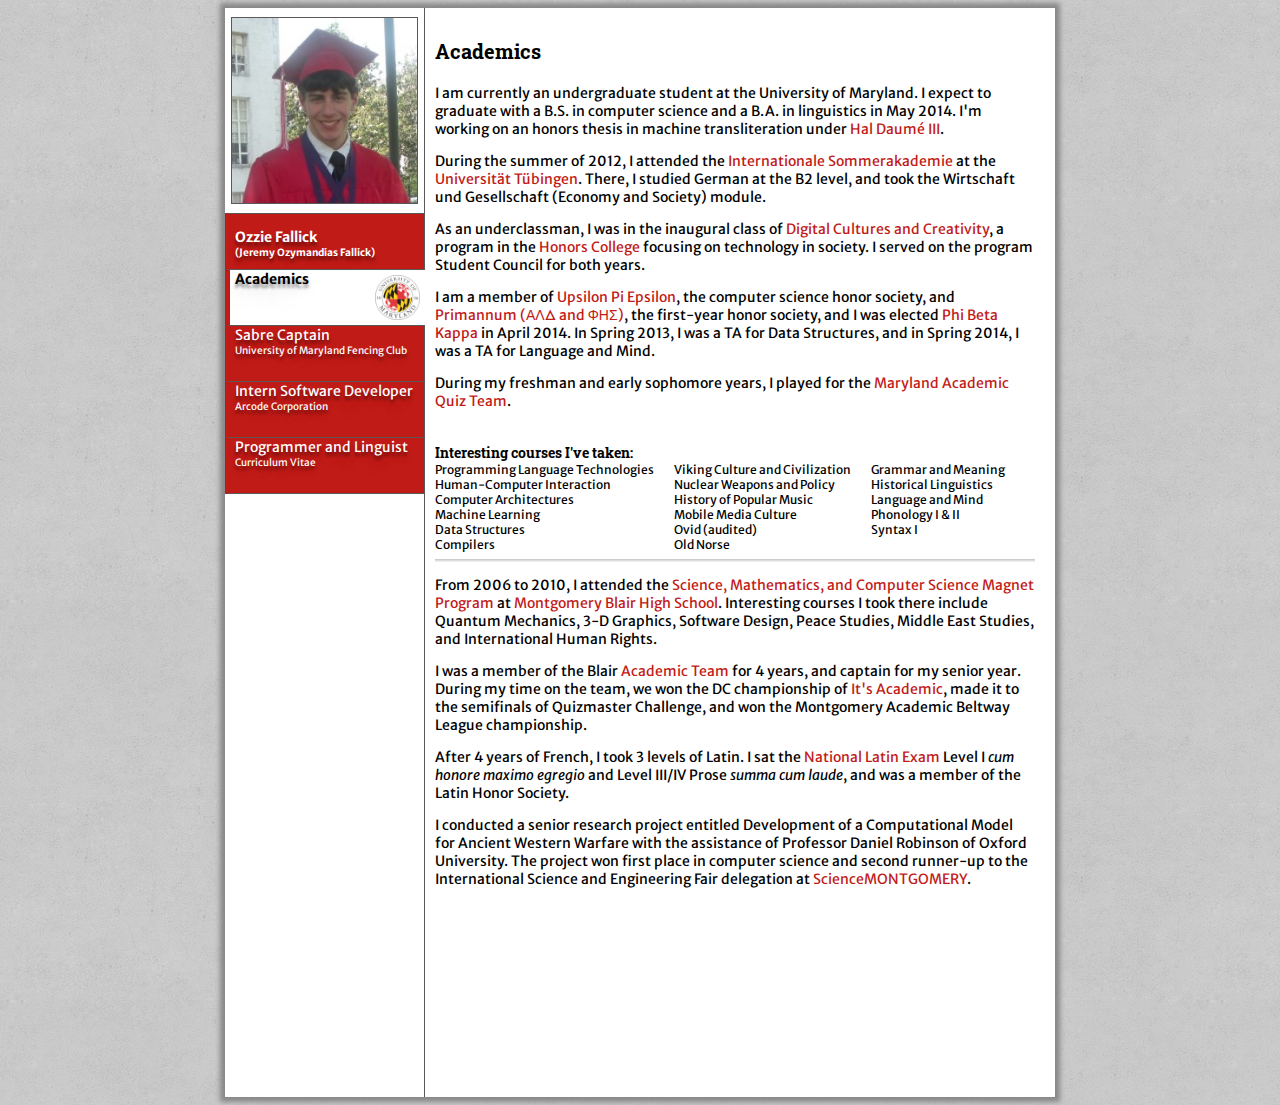
==== academics.html @ a3921b03 "Initial commit" ====
<html>
  <head>
    <meta http-equiv="Content-Type" content="text/html; charset=UTF-8" />
    <meta name="author" content="J. Ozymandias Fallick">
    <meta name="description" content="Ozzie Fallick">
    <meta name="keywords" content="Ozzie Fallick, J. Ozymandias Fallick, Jeremy Fallick, FAllick, UMD, Fencing, DCC, Computer Science, Linguistics">
    <title>Academics</title>

    <link type="text/css" rel="stylesheet" href="css/main.css" />
    <link href='http://fonts.googleapis.com/css?family=Roboto+Slab:700|Merriweather+Sans:300,700' rel='stylesheet' type='text/css'>
    <script src="js/jquery-1.9.1.min.js"></script>
    <script src="js/sidebar.js"></script>
    <script>
      $(function () {
            setupSidebar("umd");
      });
    </script>
  </head>
  <body>
    <div id="content">
      <div id="sidebar">
	<h3>Ozzie Fallick</h3>
      </div>
      <div id="main">
	<h3>Academics</h3>
	<p>I am currently an undergraduate student at the University of Maryland. I expect to graduate with a B.S. in computer science and a B.A. in linguistics in May 2014. I'm working on an honors thesis in machine transliteration under <a href="http://www.umiacs.umd.edu/~hal/" target="_blank">Hal Daumé III</a>.</p>
	<p>During the summer of 2012, I attended the <a href="http://www.uni-tuebingen.de/einrichtungen/verwaltung-dezernate/iii-internationale-angelegenheiten/abteilung-3/deutsch-lernen/sommerkurse/unterricht-klassen/internationale-sommerakademie.html" target="_blank">Internationale Sommerakademie</a> at the <a href="http://www.uni-tuebingen.de/" target="_blank">Universität Tübingen</a>. There, I studied German at the B2 level, and took the Wirtschaft und Gesellschaft (Economy and Society) module.</p>
	<p>As an underclassman, I was in the inaugural class of <a href="http://dcc.umd.edu" target="_blank">Digital Cultures and Creativity</a>, a program in the <a href="http://honors.umd.edu" target="_blank">Honors College</a> focusing on technology in society. I served on the program Student Council for both years.</p>
	<p>I am a member of <a href="http://www.cs.umd.edu/~upe/" target="_blank">Upsilon Pi Epsilon</a>, the computer science honor society, and <a href="http://www.studentorg.umd.edu/prim/" target="_blank">Primannum (ΑΛΔ and ΦΗΣ)</a>, the first-year honor society, and I was elected <a href="http://www.ugst.umd.edu/pbk.html" target="_blank">Phi Beta Kappa</a> in April 2014. In Spring 2013, I was a TA for Data Structures, and in Spring 2014, I was a TA for Language and Mind.</p>
	<p>During my freshman and early sophomore years, I played for the <a href="http://www.studentorg.umd.edu/maqt/" target="_blank">Maryland Academic Quiz Team</a>.</p>
	<div id="courses">
	  <h4>Interesting courses I've taken:</h4>
	  <div class="column">
	    Programming Language Technologies<br />
	    Human-Computer Interaction<br />
	    Computer Architectures<br />
	    Machine Learning<br />
	    Data Structures<br />
	    Compilers<br />
	  </div>
	  <div class="column">
	    Viking Culture and Civilization<br />
	    Nuclear Weapons and Policy<br />
	    History of Popular Music<br />
	    Mobile Media Culture<br />
	    Ovid (audited)<br />
	    Old Norse<br />
	  </div>
	  <div class="column">
	    Grammar and Meaning<br />
	    Historical Linguistics<br />
	    Language and Mind<br />
	    Phonology I & II<br />
	    Syntax I
	  </div>
	</div>
	<hr>
	<p>From 2006 to 2010, I attended the <a href="http://www.mbhs.edu/departments/magnet/" target="_blank">Science, Mathematics, and Computer Science Magnet Program</a> at <a href="http://www.mbhs.edu">Montgomery Blair High School</a>. Interesting courses I took there include Quantum Mechanics, 3-D Graphics, Software Design, Peace Studies, Middle East Studies, and International Human Rights.</p>
	<p>I was a member of the Blair <a href="http://itsac.mbhs.edu/" target="_blank">Academic Team</a> for 4 years, and captain for my senior year. During my time on the team, we won the DC championship of <a href="www.itsacademicquizshow.com/"‎target="_blank">It's Academic</a>, made it to the semifinals of Quizmaster Challenge, and won the Montgomery Academic Beltway League championship.</p>
	<p>After 4 years of French, I took 3 levels of Latin. I sat the <a href="http://www.nle.org">National Latin Exam</a> Level I <em>cum honore maximo egregio</em> and Level III/IV Prose <em>summa cum laude</em>, and was a member of the Latin Honor Society.</p>
	<p>I conducted a senior research project entitled Development of a Computational Model for Ancient Western Warfare with the assistance of Professor Daniel Robinson of Oxford University. The project won first place in computer science and second runner-up to the International Science and Engineering Fair delegation at <a href="http://www.sciencemontgomery.org/" target="_blank">ScienceMONTGOMERY</a>.
      </div>
    </div>
  </body>
</html>
---- css/main.css ----
body {
    background:transparent url(../img/mooning.png) repeat left top;
    font-family: 'Merriweather Sans', sans-serif;
    font-size: 14px;
    /*text-shadow: 0px 4px 3px rgba(0,0,0,0.4),
             0px 8px 13px rgba(0,0,0,0.1),
             0px 18px 23px rgba(0,0,0,0.1);*/
}

h3 {
    font-family: 'Roboto Slab', serif;
    font-size: 20px;
}

h4 {
    font-family: 'Roboto Slab', serif;
    margin-bottom: 0px;
}

table {
    font-size: 12px;
}

#content {
    margin: 0 auto;
    padding: 0;
    width: 830px;
    height: auto;
    text-align: left;
    display: block;
    background-color: #ffffff;
    overflow: hidden;
    -moz-box-shadow: 0 0 5px 5px #888;
    -webkit-box-shadow: 0 0 5px 5px #888;
    box-shadow: 0 0 5px 5px #888;
}

a {
    color: #C11B17;
    text-decoration: none;
}

a:hover {
    color: #800517;
    font-style: italic;
}

hr {
    border: none;
    /* top    */ border-top: 1px solid #ccc;
    /* middle */ background-color: #ddd; color: #ddd;
    /* bottom */ border-bottom: 1px solid #eee;
    height: 1px;
    *height: 3px; /* IE6+7 need the total height */
}

#headshot {
    width: 185px;
    border: 1px solid #595959;
    margin-top: 4px;
    margin-bottom: 4px;
    display:block;
    margin-left:auto;
    margin-right:auto;
}

.subtitle {
    font-size: 10px;
}

#sidebar {
	 float: left;
	 width: 200px;
	 padding: 0px;
}

#sidebar-top {
	 padding: 5px;
	 border-right: 1px solid #595959;
}

#sidebar_filler {
    height: auto;
    border-right: 1px solid #595959;
}

#main {
      float: left;
      width: 600px;
      margin: 5px;
      padding: 5px;
}

.nav {
    border-left: 5px solid #C11B17;
    border-bottom: 1px solid #595959;
    border-right: 1px solid #595959;
    padding-bottom: 5px;
    padding-left: 5px;
    height: 50px;
    background: #C11B17;
    color: white;
    text-shadow: 0px 4px 3px rgba(0,0,0,0.4),
             0px 8px 13px rgba(0,0,0,0.1),
             0px 18px 23px rgba(0,0,0,0.1);
}

.nav .hover {
    display: none;
    font-weight: bold;
}

.nav:hover {
    background: /*#C11B17*/white;
    cursor: pointer;
    color: black;
}

.nav:hover .normal {
    display: none;
}

.nav:hover .hover {
    display: inline;
}

.nav img {
    height: 45px;
    float: right;
    margin-top: 5px;
    margin-right: 5px;
}

#name {
    border-top: 1px solid #595959;
}

.column {
    float: left;
    margin-right: 20px;
    font-size: 12px;
}

#courses {
    overflow: hidden;
}

table.results {
    border-collapse: collapse;
    border: 1px solid #C11B17;
}

.results th, .results td {
    border: 1px solid #C11B17;
}

.results th {
    color: #ffffff;
    background-color: #C11B17;
}

.results tr.alt td {
    background-color: #F6CECE;
}

#medals td {
    text-align: center;
}

ul {
    list-style-type: none;
    font-size: 12px;
    padding: 0 0 0 10;
    margin: 0px;
}

li:before {
    content:"·";
    font-size:40px;
    vertical-align:middle;
    line-height:12px;
}
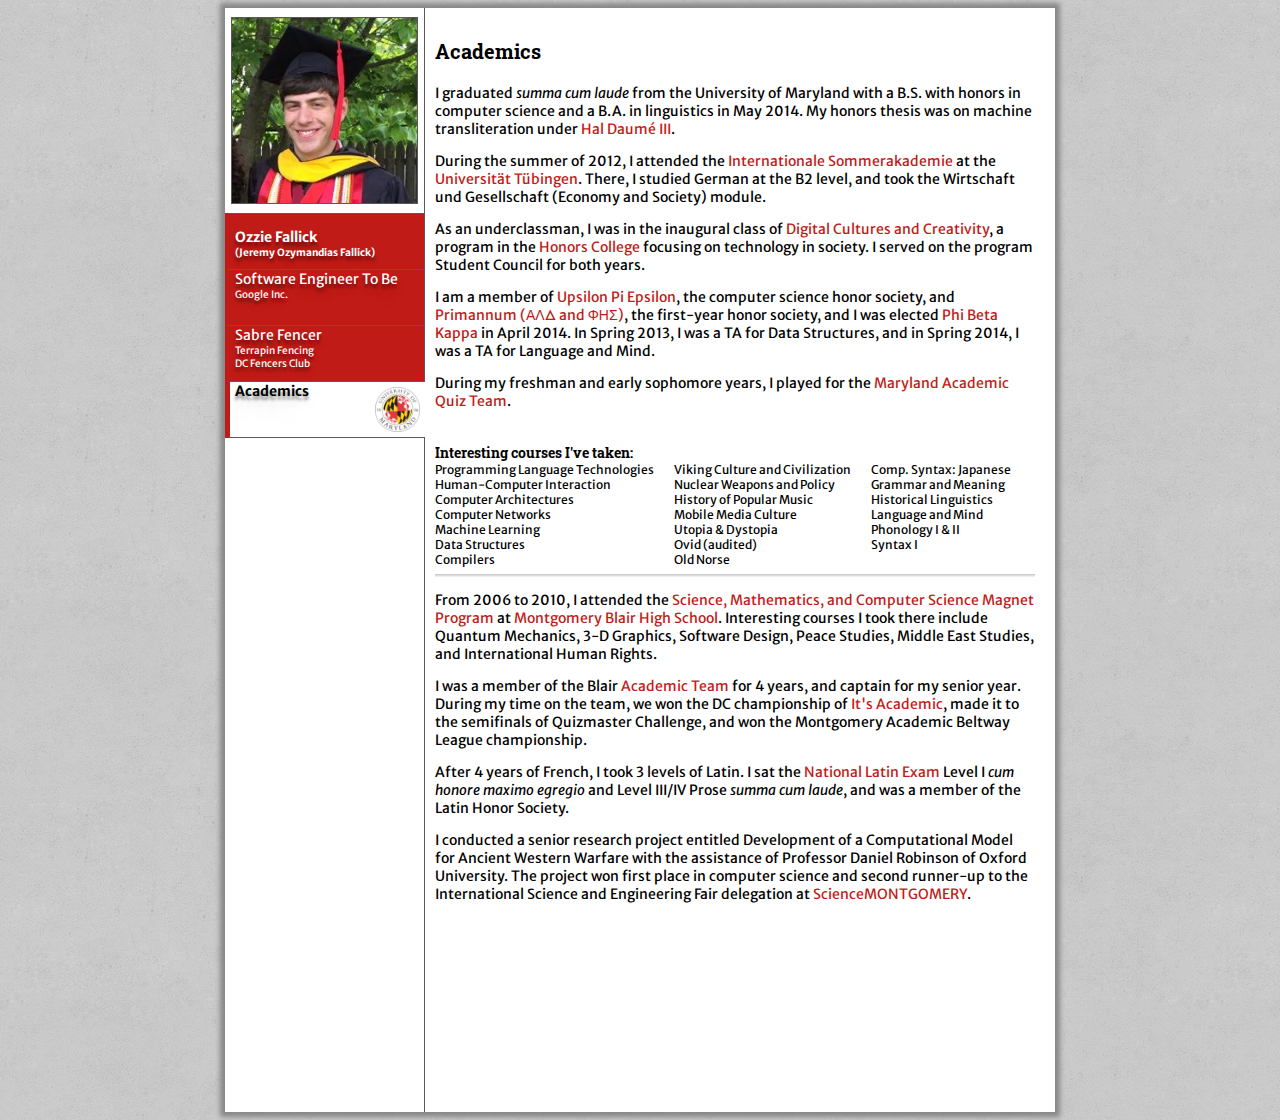
==== commit 9ce4efb5: "Updated academics page" ====
--- a/academics.html
+++ b/academics.html
@@ -23,17 +23,45 @@
       </div>
       <div id="main">
 	<h3>Academics</h3>
-	<p>I am currently an undergraduate student at the University of Maryland. I expect to graduate with a B.S. in computer science and a B.A. in linguistics in May 2014. I'm working on an honors thesis in machine transliteration under <a href="http://www.umiacs.umd.edu/~hal/" target="_blank">Hal Daumé III</a>.</p>
-	<p>During the summer of 2012, I attended the <a href="http://www.uni-tuebingen.de/einrichtungen/verwaltung-dezernate/iii-internationale-angelegenheiten/abteilung-3/deutsch-lernen/sommerkurse/unterricht-klassen/internationale-sommerakademie.html" target="_blank">Internationale Sommerakademie</a> at the <a href="http://www.uni-tuebingen.de/" target="_blank">Universität Tübingen</a>. There, I studied German at the B2 level, and took the Wirtschaft und Gesellschaft (Economy and Society) module.</p>
-	<p>As an underclassman, I was in the inaugural class of <a href="http://dcc.umd.edu" target="_blank">Digital Cultures and Creativity</a>, a program in the <a href="http://honors.umd.edu" target="_blank">Honors College</a> focusing on technology in society. I served on the program Student Council for both years.</p>
-	<p>I am a member of <a href="http://www.cs.umd.edu/~upe/" target="_blank">Upsilon Pi Epsilon</a>, the computer science honor society, and <a href="http://www.studentorg.umd.edu/prim/" target="_blank">Primannum (ΑΛΔ and ΦΗΣ)</a>, the first-year honor society, and I was elected <a href="http://www.ugst.umd.edu/pbk.html" target="_blank">Phi Beta Kappa</a> in April 2014. In Spring 2013, I was a TA for Data Structures, and in Spring 2014, I was a TA for Language and Mind.</p>
-	<p>During my freshman and early sophomore years, I played for the <a href="http://www.studentorg.umd.edu/maqt/" target="_blank">Maryland Academic Quiz Team</a>.</p>
+	<p>I graduated <i>summa cum laude</i> from the University of
+	Maryland with a B.S. with honors in computer science and a B.A. in
+	linguistics in May 2014. My honors thesis was on 
+	machine transliteration
+	under <a href="http://www.umiacs.umd.edu/~hal/"
+	target="_blank">Hal Daumé III</a>.</p>
+	<p>During the summer of 2012, I attended
+	the <a href="http://www.uni-tuebingen.de/einrichtungen/verwaltung-dezernate/iii-internationale-angelegenheiten/abteilung-3/deutsch-lernen/sommerkurse/unterricht-klassen/internationale-sommerakademie.html"
+	target="_blank">Internationale Sommerakademie</a> at
+	the <a href="http://www.uni-tuebingen.de/"
+	target="_blank">Universität Tübingen</a>. There, I studied
+	German at the B2 level, and took the Wirtschaft und
+	Gesellschaft (Economy and Society) module.</p>
+	<p>As an underclassman, I was in the inaugural class
+	of <a href="http://dcc.umd.edu" target="_blank">Digital
+	Cultures and Creativity</a>, a program in
+	the <a href="http://honors.umd.edu" target="_blank">Honors
+	College</a> focusing on technology in society. I served on the
+	program Student Council for both years.</p>
+	<p>I am a member of <a href="http://www.cs.umd.edu/~upe/"
+	target="_blank">Upsilon Pi Epsilon</a>, the computer science
+	honor society,
+	and <a href="http://www.studentorg.umd.edu/prim/"
+	target="_blank">Primannum (ΑΛΔ and ΦΗΣ)</a>, the first-year
+	honor society, and I was
+	elected <a href="http://www.ugst.umd.edu/pbk.html"
+	target="_blank">Phi Beta Kappa</a> in April 2014. In Spring
+	2013, I was a TA for Data Structures, and in Spring 2014, I
+	was a TA for Language and Mind.</p>
+	<p>During my freshman and early sophomore years, I played for
+	the <a href="http://www.studentorg.umd.edu/maqt/"
+	target="_blank">Maryland Academic Quiz Team</a>.</p>
 	<div id="courses">
 	  <h4>Interesting courses I've taken:</h4>
 	  <div class="column">
 	    Programming Language Technologies<br />
 	    Human-Computer Interaction<br />
 	    Computer Architectures<br />
+            Computer Networks<br />
 	    Machine Learning<br />
 	    Data Structures<br />
 	    Compilers<br />
@@ -43,10 +71,12 @@
 	    Nuclear Weapons and Policy<br />
 	    History of Popular Music<br />
 	    Mobile Media Culture<br />
+            Utopia & Dystopia<br />
 	    Ovid (audited)<br />
 	    Old Norse<br />
 	  </div>
 	  <div class="column">
+            Comp. Syntax: Japanese<br />
 	    Grammar and Meaning<br />
 	    Historical Linguistics<br />
 	    Language and Mind<br />
--- a/css/main.css
+++ b/css/main.css
@@ -152,6 +152,7 @@
 
 .results th, .results td {
     border: 1px solid #C11B17;
+    padding: 2px;
 }
 
 .results th {
